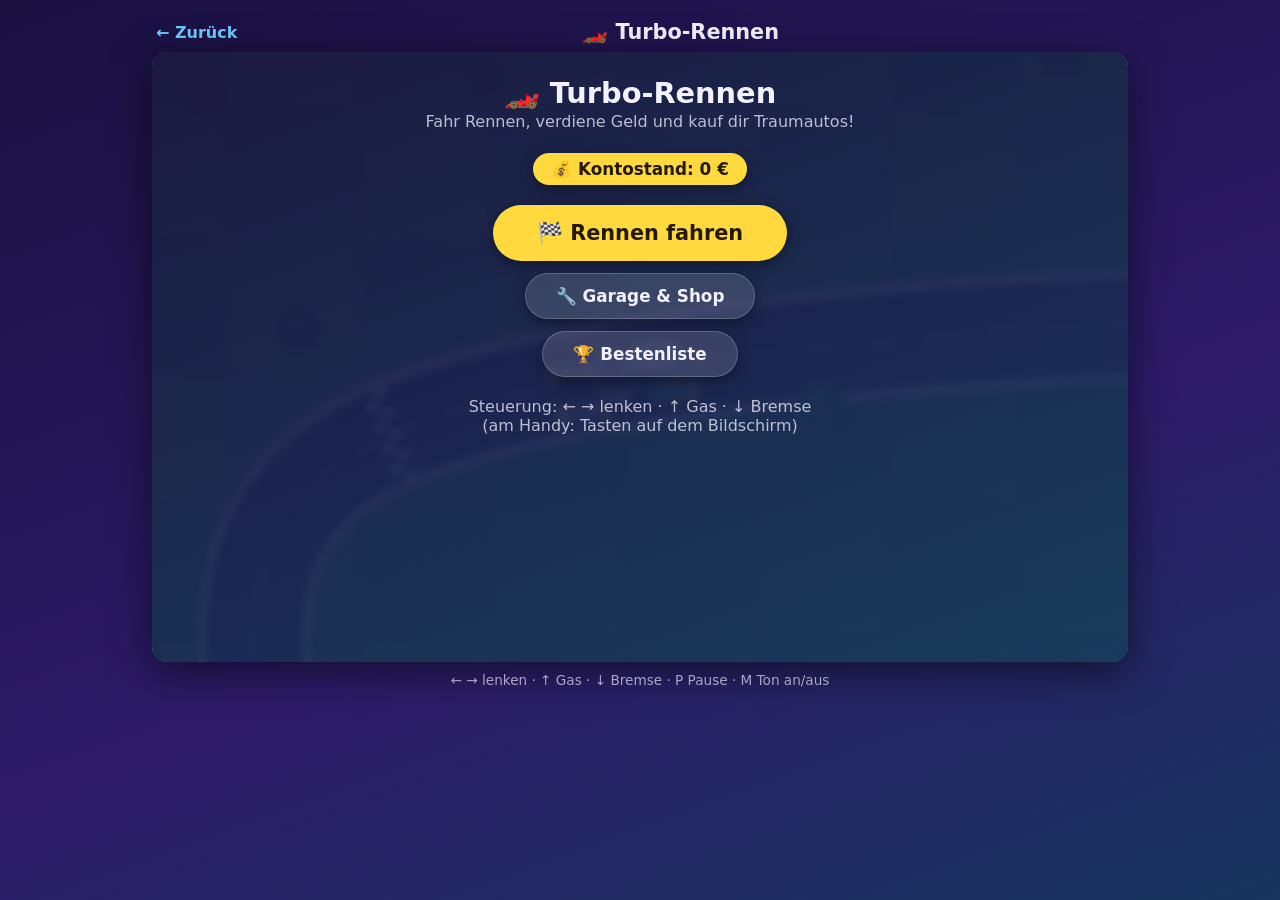
==== games/rennen/index.html @ cb584000 "Neues Spiel: Turbo-Rennen (Karriere-Rennspiel mit 5 KI-Gegnern, Garage, Lackierung, 3 Strecken) Co-A" ====
<!DOCTYPE html>
<html lang="de">
<head>
<meta charset="utf-8">
<meta name="viewport" content="width=device-width, initial-scale=1, user-scalable=no">
<title>Turbo-Rennen 🏎️ — Noahs Spieleecke</title>
<link rel="stylesheet" href="../../css/style.css">
<link rel="icon" href="data:image/svg+xml,<svg xmlns='http://www.w3.org/2000/svg' viewBox='0 0 100 100'><text y='.9em' font-size='90'>🏎️</text></svg>">
<style>
  .game-page { max-width: 1000px; }
  #wrap { position: relative; width: 100%; }
  #game { background: #222; }

  .overlay {
    position: absolute; inset: 0;
    display: none;
    flex-direction: column;
    align-items: center;
    overflow-y: auto;
    border-radius: 16px;
    background: linear-gradient(160deg, #1a1040ee, #17355eee);
    backdrop-filter: blur(4px);
    padding: 18px 14px 24px;
  }
  .overlay.show { display: flex; }

  .overlay h2 { font-size: 1.8rem; margin: 6px 0 2px; text-align: center; }
  .overlay .sub { opacity: .75; margin-bottom: 14px; text-align: center; }

  .money-badge {
    background: #ffd93d; color: #241a00; font-weight: 800;
    padding: 6px 18px; border-radius: 999px; margin: 8px 0 14px;
    box-shadow: 0 4px 14px #0006; font-size: 1.05rem;
  }

  .btn {
    display: inline-block; border: 0; cursor: pointer;
    background: #ffd93d; color: #241a00; font-weight: 800;
    font-size: 1.05rem; padding: 12px 30px; border-radius: 999px;
    box-shadow: 0 4px 14px #0006; margin: 6px;
    transition: transform .12s;
    font-family: inherit;
  }
  .btn:hover { transform: scale(1.05); }
  .btn.secondary { background: #ffffff22; color: #f4f1ff; border: 1px solid #ffffff33; }
  .btn.big { font-size: 1.3rem; padding: 16px 44px; }
  .btn:disabled { opacity: .4; cursor: not-allowed; transform: none; }

  .car-grid, .track-grid {
    display: flex; flex-wrap: wrap; gap: 14px; justify-content: center;
    width: 100%;
  }
  .shop-card {
    background: #ffffff10; border: 2px solid #ffffff22; border-radius: 16px;
    padding: 12px; width: 172px; text-align: center; cursor: pointer;
    transition: transform .12s, border-color .12s;
  }
  .shop-card:hover { transform: translateY(-4px); }
  .shop-card.selected { border-color: #ffd93d; background: #ffd93d18; }
  .shop-card.locked { opacity: .75; }
  .shop-card h3 { font-size: 1.05rem; margin: 6px 0 4px; }
  .shop-card canvas { width: 100%; border-radius: 8px; background: #ffffff0d; }
  .statbar { height: 7px; background: #ffffff1c; border-radius: 4px; margin: 4px 0; overflow: hidden; }
  .statbar i { display: block; height: 100%; border-radius: 4px; background: linear-gradient(90deg,#6bcbff,#ffd93d); }
  .stat-label { font-size: .68rem; opacity: .7; text-align: left; margin-top: 5px; }
  .price { font-weight: 800; color: #ffd93d; margin: 6px 0 2px; }
  .owned { color: #7dff9b; font-weight: 700; font-size: .9rem; margin: 6px 0 2px; }

  .swatches { display: flex; flex-wrap: wrap; gap: 8px; justify-content: center; margin: 8px 0 4px; }
  .swatch {
    width: 34px; height: 34px; border-radius: 50%; cursor: pointer;
    border: 3px solid #ffffff33; transition: transform .1s;
  }
  .swatch:hover { transform: scale(1.15); }
  .swatch.sel { border-color: #fff; box-shadow: 0 0 0 3px #ffd93d; }
  .custom-panel {
    margin-top: 16px; background: #ffffff10; border-radius: 16px;
    padding: 14px 18px; text-align: center; width: min(440px, 96%);
  }
  .custom-panel h3 { margin-bottom: 4px; }
  .custom-panel .lbl { font-size: .85rem; opacity: .75; margin-top: 10px; }

  #resultList { width: min(420px, 96%); margin: 10px 0; }
  .res-row {
    display: flex; justify-content: space-between; align-items: center;
    background: #ffffff10; border-radius: 10px; padding: 9px 16px; margin: 5px 0;
    font-size: 1.02rem;
  }
  .res-row.me { background: #ffd93d2c; border: 1px solid #ffd93d88; font-weight: 700; }
  .res-row .prize { color: #7dff9b; font-weight: 700; }

  #nameBox input {
    font-size: 1.05rem; padding: 10px 14px; border-radius: 10px; border: 0;
    width: 200px; text-align: center; font-family: inherit;
  }

  #scoreList { width: min(420px, 96%); margin: 10px 0; }

  .track-card { width: 200px; }
  .track-card .pot { color: #7dff9b; font-weight: 800; margin-top: 4px; }
</style>
</head>
<body>

<div class="game-page">
  <div class="game-topbar">
    <a href="../../">← Zurück</a>
    <h1>🏎️ Turbo-Rennen</h1>
    <span></span>
  </div>

  <div id="wrap">
    <canvas id="game" width="960" height="600"></canvas>

    <!-- ===== Hauptmenü ===== -->
    <div id="menu" class="overlay">
      <h2>🏎️ Turbo-Rennen</h2>
      <p class="sub">Fahr Rennen, verdiene Geld und kauf dir Traumautos!</p>
      <div class="money-badge" id="moneyMenu">💰 0 €</div>
      <button class="btn big" id="btnRace">🏁 Rennen fahren</button>
      <button class="btn secondary" id="btnGarage">🔧 Garage &amp; Shop</button>
      <button class="btn secondary" id="btnScores">🏆 Bestenliste</button>
      <p class="sub" style="margin-top:14px">Steuerung: ← → lenken · ↑ Gas · ↓ Bremse<br>(am Handy: Tasten auf dem Bildschirm)</p>
    </div>

    <!-- ===== Garage ===== -->
    <div id="garage" class="overlay">
      <h2>🔧 Garage &amp; Shop</h2>
      <div class="money-badge" id="moneyGarage">💰 0 €</div>
      <div class="car-grid" id="carGrid"></div>
      <div class="custom-panel" id="customPanel"></div>
      <button class="btn" id="btnGarageBack" style="margin-top:16px">✔ Fertig</button>
    </div>

    <!-- ===== Streckenwahl ===== -->
    <div id="tracks" class="overlay">
      <h2>🏁 Strecke wählen</h2>
      <p class="sub">Du fährst gegen 5 Gegner — 3 Runden. Je schwerer die Strecke, desto mehr Preisgeld!</p>
      <div class="track-grid" id="trackGrid"></div>
      <button class="btn secondary" id="btnTracksBack" style="margin-top:16px">← Zurück</button>
    </div>

    <!-- ===== Ergebnis ===== -->
    <div id="result" class="overlay">
      <h2 id="resultTitle">🏁 Zieleinlauf</h2>
      <div id="resultList"></div>
      <div class="money-badge" id="moneyResult">💰 0 €</div>
      <div id="nameBox" style="display:none; text-align:center">
        <p class="sub">Wie heißt du? (für die Bestenliste)</p>
        <input id="nameInput" maxlength="16" placeholder="Dein Name">
        <button class="btn" id="btnSaveName">Speichern</button>
      </div>
      <div>
        <button class="btn" id="btnAgain">🔄 Nochmal</button>
        <button class="btn secondary" id="btnResultGarage">🔧 Garage</button>
        <button class="btn secondary" id="btnResultMenu">🏠 Menü</button>
      </div>
    </div>

    <!-- ===== Bestenliste ===== -->
    <div id="scores" class="overlay">
      <h2>🏆 Bestenliste</h2>
      <p class="sub">Wer hat das meiste Geld verdient?</p>
      <div id="scoreList"></div>
      <button class="btn secondary" id="btnScoresBack">← Zurück</button>
    </div>
  </div>

  <p class="hint">← → lenken · ↑ Gas · ↓ Bremse · P Pause · M Ton an/aus</p>
</div>

<script src="game.js"></script>
</body>
</html>
---- css/style.css ----
/* ===== Noahs Spieleecke — gemeinsames Stylesheet ===== */

* { margin: 0; padding: 0; box-sizing: border-box; }

:root {
  --bg1: #1a1040;
  --bg2: #2d1b69;
  --card: #ffffff12;
  --accent: #ffd93d;
  --accent2: #6bcbff;
  --text: #f4f1ff;
}

html { height: 100%; }

body {
  min-height: 100%;
  font-family: "Segoe UI", system-ui, -apple-system, sans-serif;
  color: var(--text);
  background: linear-gradient(160deg, var(--bg1), var(--bg2) 60%, #17355e);
  background-attachment: fixed;
  display: flex;
  flex-direction: column;
  align-items: center;
}

/* ---------- Startseite ---------- */

.hero {
  text-align: center;
  padding: 48px 16px 24px;
}

.hero h1 {
  font-size: clamp(2rem, 6vw, 3.2rem);
  text-shadow: 0 4px 18px #0008;
  letter-spacing: 1px;
}

.hero p {
  margin-top: 10px;
  font-size: 1.15rem;
  opacity: .85;
}

.games {
  display: flex;
  flex-wrap: wrap;
  gap: 24px;
  justify-content: center;
  padding: 24px 16px;
  max-width: 900px;
}

.game-card {
  background: var(--card);
  border: 1px solid #ffffff22;
  border-radius: 20px;
  padding: 28px 24px;
  width: 260px;
  text-align: center;
  text-decoration: none;
  color: var(--text);
  transition: transform .15s ease, box-shadow .15s ease;
  backdrop-filter: blur(6px);
}

.game-card:hover {
  transform: translateY(-6px) scale(1.02);
  box-shadow: 0 12px 30px #0006;
}

.game-card.coming-soon { opacity: .55; }
.game-card.coming-soon:hover { transform: none; box-shadow: none; }

.game-icon { font-size: 3.5rem; margin-bottom: 12px; }

.game-card h2 { font-size: 1.4rem; margin-bottom: 8px; }

.game-card p { font-size: .95rem; opacity: .8; line-height: 1.45; }

.play-btn {
  display: inline-block;
  margin-top: 16px;
  background: var(--accent);
  color: #241a00;
  font-weight: 700;
  padding: 10px 22px;
  border-radius: 999px;
  box-shadow: 0 4px 14px #0005;
}

footer {
  margin-top: auto;
  padding: 24px;
  font-size: .85rem;
  opacity: .6;
  text-align: center;
}

footer a { color: var(--accent2); }

/* ---------- Spiel-Seiten ---------- */

.game-page {
  width: 100%;
  max-width: 560px;
  padding: 12px;
  display: flex;
  flex-direction: column;
  align-items: center;
}

.game-topbar {
  width: 100%;
  display: flex;
  justify-content: space-between;
  align-items: center;
  padding: 8px 4px;
}

.game-topbar a {
  color: var(--accent2);
  text-decoration: none;
  font-weight: 600;
}

.game-topbar h1 { font-size: 1.3rem; }

canvas {
  width: 100%;
  border-radius: 16px;
  box-shadow: 0 10px 40px #0008;
  touch-action: none;
  display: block;
}

.hint {
  margin-top: 10px;
  font-size: .85rem;
  opacity: .65;
  text-align: center;
}
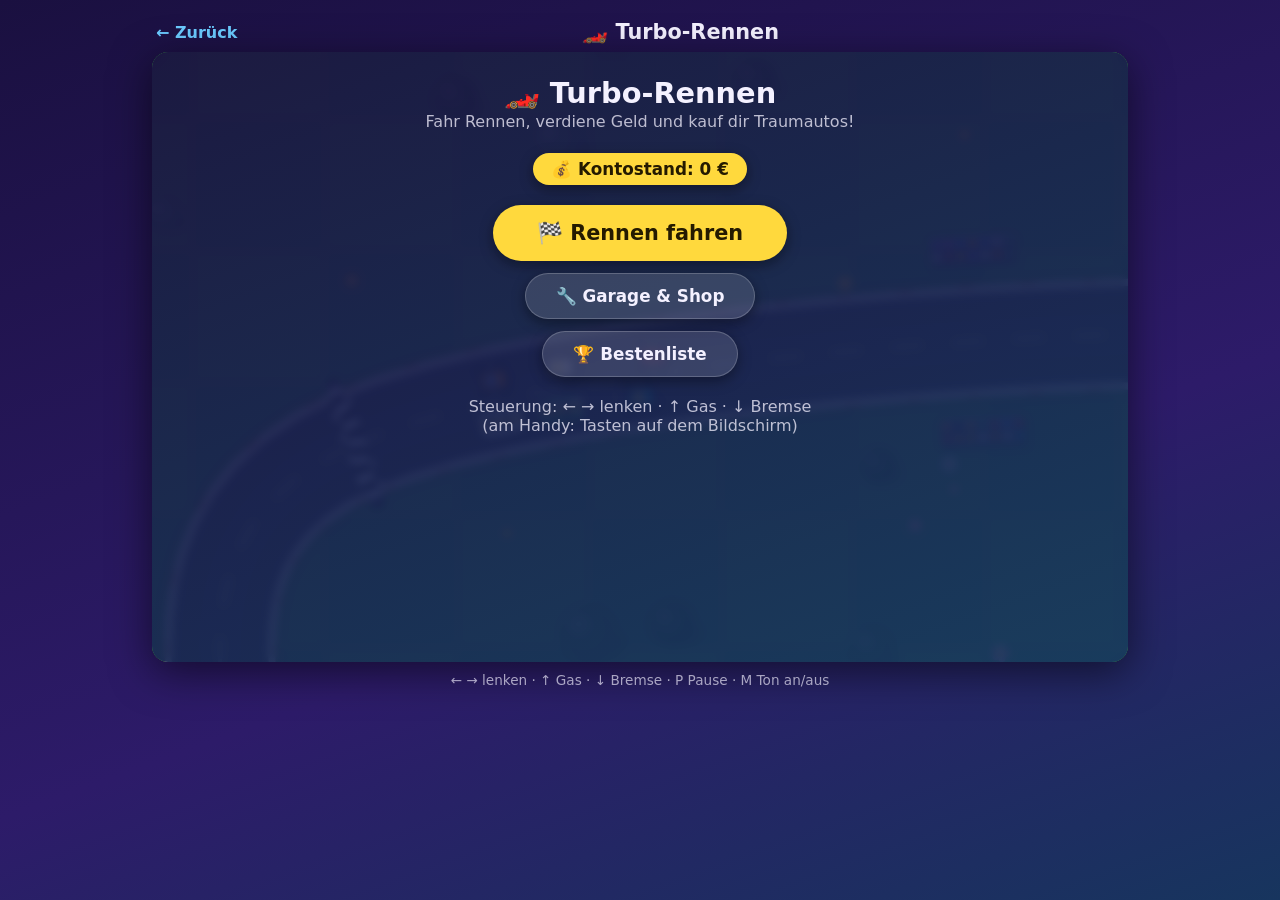
==== commit 5a7cdc94: "Turbo-Rennen: starke KI (Ideallinie, Bremsphysik, Überholen, Gummiband, Schwierigkeitsgrade) + Grafi" ====
--- a/games/rennen/index.html
+++ b/games/rennen/index.html
@@ -98,6 +98,9 @@
 
   .track-card { width: 200px; }
   .track-card .pot { color: #7dff9b; font-weight: 800; margin-top: 4px; }
+
+  .diff-row { display: flex; gap: 4px; margin-bottom: 14px; flex-wrap: wrap; justify-content: center; }
+  .diff-btn { font-size: .95rem; padding: 9px 20px; }
 </style>
 </head>
 <body>
@@ -136,6 +139,7 @@
     <div id="tracks" class="overlay">
       <h2>🏁 Strecke wählen</h2>
       <p class="sub">Du fährst gegen 5 Gegner — 3 Runden. Je schwerer die Strecke, desto mehr Preisgeld!</p>
+      <div class="diff-row" id="diffRow"></div>
       <div class="track-grid" id="trackGrid"></div>
       <button class="btn secondary" id="btnTracksBack" style="margin-top:16px">← Zurück</button>
     </div>
